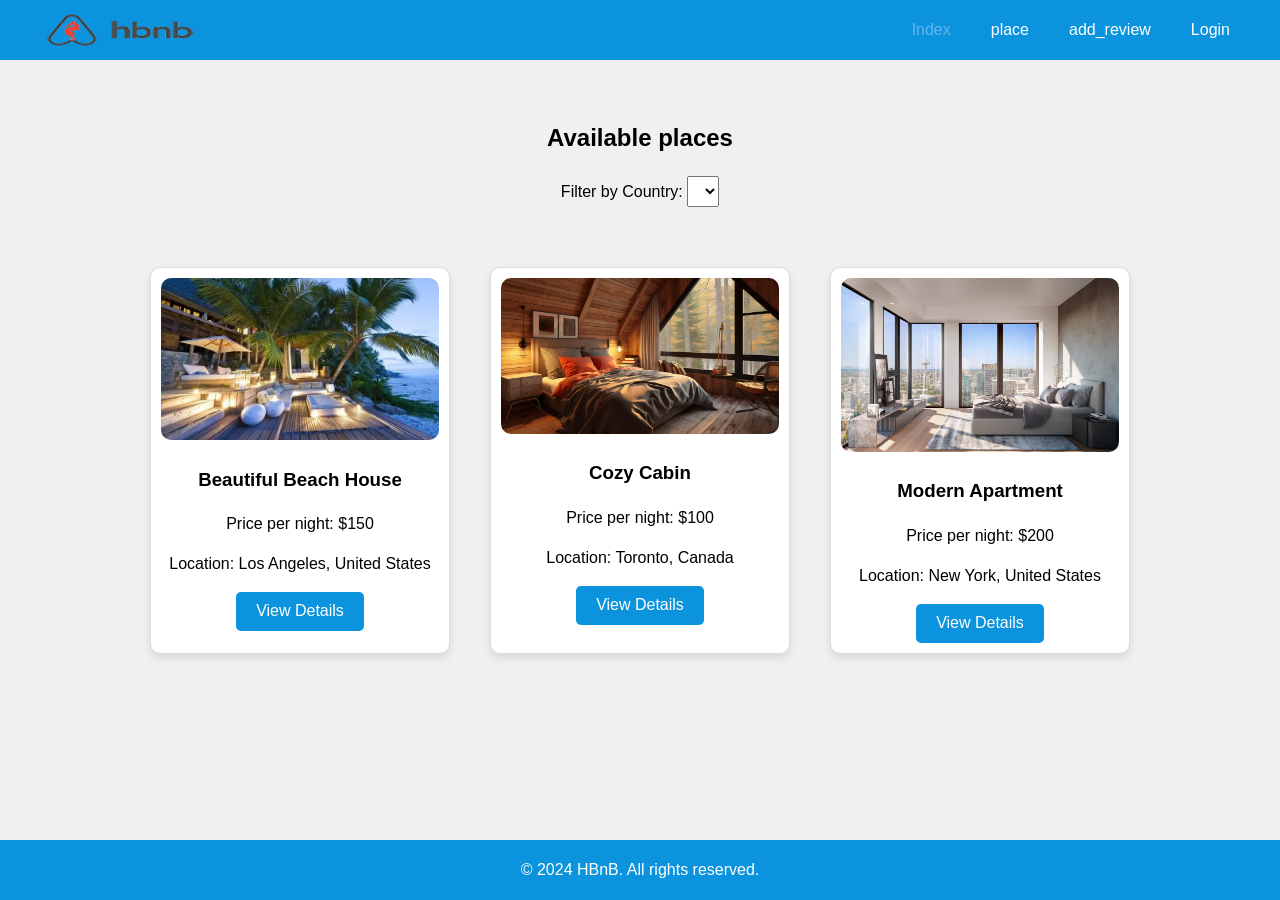
==== templates/index.html @ 1f0720db "Update: connection to api/http://127.0.0.1:5000/places/ displays index.html" ====
<!DOCTYPE html>
<html lang="en">
<head>
    <meta charset="UTF-8">
    <meta name="viewport" content="width=device-width, initial-scale=1.0">
    <title>List of Places</title>
    <link rel="stylesheet" href="../static/styles.css">
    <link rel="icon" type="image/png" href="../static/images/icon.png">
</head>
<body>
    <header class="header" data-section-theme="light">
        <div class="container">
          <div class="logo">
            <a href="">
              <img src="../static/images/logo.png" alt="hbnb logo" width="160" height="40">
            </a>
          </div>
          <nav class="navbar-menu">
            <ul class="nav">
              <li class="nav-item">
                <a href="index.html" class="nav-link active">Index</a>
              </li>
              <li class="nav-item">
                <a href="place.html" class="nav-link">place</a>
              </li>
              <li class="nav-item">
                <a href="add_review.html" class="nav-link">add_review</a>
              </li>
              <li class="nav-item">
                <a href="login.html" class="nav-link">Login</a>
              </li>
            </ul>
          </nav>
        </div>
    </header>
    <main>
        <section id="Places" class="section">
            <div class="container">
                <header class="section-header">
                    <h2 class="section-title">Available places</h2>
                </header>
                <section id="filter">
                    <label for="country-filter">Filter by Country:</label>
                    <select id="country-filter">
                        <!-- Options will be populated dynamically -->
                    </select>
                </section>
                <section id="places-list">
                    <div class="place-card">
                        <img src="../static/images/beach-house-large.jpeg" alt="Beautiful Beach House" class="place-image">
                        <h3>Beautiful Beach House</h3>
                        <p>Price per night: $150</p>
                        <p>Location: Los Angeles, United States</p>
                        <button class="details-button">View Details</button>
                    </div>
                    <div class="place-card">
                        <img src="../static/images/Cosy-cabine.png" alt="Cozy Cabin" class="place-image">
                        <h3>Cozy Cabin</h3>
                        <p>Price per night: $100</p>
                        <p>Location: Toronto, Canada</p>
                        <button class="details-button">View Details</button>
                    </div>
                    <div class="place-card">
                        <img src="../static/images/Modern-apartment.jpeg" alt="Modern Apartment" class="place-image">
                        <h3>Modern Apartment</h3>
                        <p>Price per night: $200</p>
                        <p>Location: New York, United States</p>
                        <button class="details-button">View Details</button>
                    </div>
                </section>
            </div>
        </section>
    </main>
    <footer class="footer" data-section-theme="light">
        <div class="container">
          <p>&copy; 2024 HBnB. All rights reserved.</p>
        </div>
    </footer>
    <script src="../static/scripts.js"></script>
</body>
</html>
---- static/styles.css ----
/*! normalize.css v8.0.1 | MIT License | github.com/necolas/normalize.css */

/* Document
   ========================================================================== */

/**
 * 1. Correct the line height in all browsers.
 * 2. Prevent adjustments of font size after orientation changes in iOS.
 */

 html {
    line-height: 1.15; /* 1 */
    -webkit-text-size-adjust: 100%; /* 2 */
  }
  
  /* Sections
     ========================================================================== */
  
  /**
   * Remove the margin in all browsers.
   */
  
  body {
    margin: 0;
  }
  
  /**
   * Render the `main` element consistently in IE.
   */
  
  main {
    display: block;
  }
  
  /**
   * Correct the font size and margin on `h1` elements within `section` and
   * `article` contexts in Chrome, Firefox, and Safari.
   */
  
  h1 {
    font-size: 2em;
    margin: 0.67em 0;
  }
  
  /* Grouping content
     ========================================================================== */
  
  /**
   * 1. Add the correct box sizing in Firefox.
   * 2. Show the overflow in Edge and IE.
   */
  
  hr {
    box-sizing: content-box; /* 1 */
    height: 0; /* 1 */
    overflow: visible; /* 2 */
  }
  
  /**
   * 1. Correct the inheritance and scaling of font size in all browsers.
   * 2. Correct the odd `em` font sizing in all browsers.
   */
  
  pre {
    font-family: monospace, monospace; /* 1 */
    font-size: 1em; /* 2 */
  }
  
  /* Text-level semantics
     ========================================================================== */
  
  /**
   * Remove the gray background on active links in IE 10.
   */
  
  a {
    background-color: transparent;
  }
  
  /**
   * 1. Remove the bottom border in Chrome 57-
   * 2. Add the correct text decoration in Chrome, Edge, IE, Opera, and Safari.
   */
  
  abbr[title] {
    border-bottom: none; /* 1 */
    text-decoration: underline; /* 2 */
    text-decoration: underline dotted; /* 2 */
  }
  
  /**
   * Add the correct font weight in Chrome, Edge, and Safari.
   */
  
  b,
  strong {
    font-weight: bolder;
  }
  
  /**
   * 1. Correct the inheritance and scaling of font size in all browsers.
   * 2. Correct the odd `em` font sizing in all browsers.
   */
  
  code,
  kbd,
  samp {
    font-family: monospace, monospace; /* 1 */
    font-size: 1em; /* 2 */
  }
  
  /**
   * Add the correct font size in all browsers.
   */
  
  small {
    font-size: 80%;
  }
  
  /**
   * Prevent `sub` and `sup` elements from affecting the line height in
   * all browsers.
   */
  
  sub,
  sup {
    font-size: 75%;
    line-height: 0;
    position: relative;
    vertical-align: baseline;
  }
  
  sub {
    bottom: -0.25em;
  }
  
  sup {
    top: -0.5em;
  }
  
  /* Embedded content
     ========================================================================== */
  
  /**
   * Remove the border on images inside links in IE 10.
   */
  
  img {
    border-style: none;
  }
  
  /* Forms
     ========================================================================== */
  
  /**
   * 1. Change the font styles in all browsers.
   * 2. Remove the margin in Firefox and Safari.
   */
  
  button,
  input,
  optgroup,
  select,
  textarea {
    font-family: inherit; /* 1 */
    font-size: 100%; /* 1 */
    line-height: 1.15; /* 1 */
    margin: 0; /* 2 */
  }
  
  /**
   * Show the overflow in IE.
   * 1. Show the overflow in Edge.
   */
  
  button,
  input { /* 1 */
    overflow: visible;
  }
  
  /**
   * Remove the inheritance of text transform in Edge, Firefox, and IE.
   * 1. Remove the inheritance of text transform in Firefox.
   */
  
  button,
  select { /* 1 */
    text-transform: none;
  }
  
  /**
   * Correct the inability to style clickable types in iOS and Safari.
   */
  
  button,
  [type="button"],
  [type="reset"],
  [type="submit"] {
    -webkit-appearance: button;
  }
  
  /**
   * Remove the inner border and padding in Firefox.
   */
  
  button::-moz-focus-inner,
  [type="button"]::-moz-focus-inner,
  [type="reset"]::-moz-focus-inner,
  [type="submit"]::-moz-focus-inner {
    border-style: none;
    padding: 0;
  }
  
  /**
   * Restore the focus styles unset by the previous rule.
   */
  
  button:-moz-focusring,
  [type="button"]:-moz-focusring,
  [type="reset"]:-moz-focusring,
  [type="submit"]:-moz-focusring {
    outline: 1px dotted ButtonText;
  }
  
  /**
   * Correct the padding in Firefox.
   */
  
  fieldset {
    padding: 0.35em 0.75em 0.625em;
  }
  
  /**
   * 1. Correct the text wrapping in Edge and IE.
   * 2. Correct the color inheritance from `fieldset` elements in IE.
   * 3. Remove the padding so developers are not caught out when they zero out
   *    `fieldset` elements in all browsers.
   */
  
  legend {
    box-sizing: border-box; /* 1 */
    color: inherit; /* 2 */
    display: table; /* 1 */
    max-width: 100%; /* 1 */
    padding: 0; /* 3 */
    white-space: normal; /* 1 */
  }
  
  /**
   * Add the correct vertical alignment in Chrome, Firefox, and Opera.
   */
  
  progress {
    vertical-align: baseline;
  }
  
  /**
   * Remove the default vertical scrollbar in IE 10+.
   */
  
  textarea {
    overflow: auto;
  }
  
  /**
   * 1. Add the correct box sizing in IE 10.
   * 2. Remove the padding in IE 10.
   */
  
  [type="checkbox"],
  [type="radio"] {
    box-sizing: border-box; /* 1 */
    padding: 0; /* 2 */
  }
  
  /**
   * Correct the cursor style of increment and decrement buttons in Chrome.
   */
  
  [type="number"]::-webkit-inner-spin-button,
  [type="number"]::-webkit-outer-spin-button {
    height: auto;
  }
  
  /**
   * 1. Correct the odd appearance in Chrome and Safari.
   * 2. Correct the outline style in Safari.
   */
  
  [type="search"] {
    -webkit-appearance: textfield; /* 1 */
    outline-offset: -2px; /* 2 */
  }
  
  /**
   * Remove the inner padding in Chrome and Safari on macOS.
   */
  
  [type="search"]::-webkit-search-decoration {
    -webkit-appearance: none;
  }
  
  /**
   * 1. Correct the inability to style clickable types in iOS and Safari.
   * 2. Change font properties to `inherit` in Safari.
   */
  
  ::-webkit-file-upload-button {
    -webkit-appearance: button; /* 1 */
    font: inherit; /* 2 */
  }
  
  /* Interactive
     ========================================================================== */
  
  /*
   * Add the correct display in Edge, IE 10+, and Firefox.
   */
  
  details {
    display: block;
  }
  
  /*
   * Add the correct display in all browsers.
   */
  
  summary {
    display: list-item;
  }
  
  /* Misc
     ========================================================================== */
  
  /**
   * Add the correct display in IE 10+.
   */
  
  template {
    display: none;
  }
  
  /**
   * Add the correct display in IE 10.
   */
  
  [hidden] {
    display: none;
  }


  /** My code
  ==========================================================================================================
  ==========================================================================================================
  ==========================================================================================================
  */

*, *:before, *:after {
    box-sizing: border-box;
}

:root {
    --font-family: 'Open Sans', sans-serif;
    --font-size-base: 1.6rem;
    --header-height: 60px;
    --header-bg-color: rgb(11, 148, 221);
    --light-theme-bg-color: rgb(11, 148, 221);
    --color-white: #fff;
    --color-black: #000;
    --logo-width: 160px;
    --logo-height: 40px;
    --footer-height: 60px;
    --nav-link-color: #fff;
    --nav-link-font-size: 1.6rem;
    --nav-link-padding: 0.5rem 1rem;
    --nav-item-link-hover: #69b4ea;
    --nav-current-link-color: #69b4ea;
    --card-padding: 20px;
    --card-margin: 20px;
    --card-border: 1px solid #ddd;
    --card-border-radius: 10px;
    --card-max-width: 1000px;
    --background-color-main: #f0f0f0;
}

/* Light theme */
[data-section-theme="light"] {
    --text-color: var(--color-white);
    --section-title-color: var(--color-white);
    background: var(--light-theme-bg-color);
    --button-color: var(--color-white);
}

/* Normalize styles */
html {
    line-height: 1.15;
    -webkit-text-size-adjust: 100%;
    scroll-behavior: smooth;
    font-size: 62.5%;
}

body {
    margin: 0;
    font-family: var(--font-family);
    font-size: var(--font-size-base);
    line-height: 1.5;
    display: flex;
    flex-direction: column;
    min-height: 100vh;
}

header, main, footer {
    flex-shrink: 0;
}

main {
    flex-grow: 1;
    display: flex;
    flex-direction: column;
    align-items: center;
    padding: 2rem;
    width: 100%;
    background-color: var(--background-color-main);
}

/* Header styles */
.header {
    background-color: var(--header-bg-color);
}

.header .container {
    display: flex;
    justify-content: space-between;
    align-items: center;
    height: var(--header-height);
    padding: 0 4rem;
}

.header .logo a img {
    width: var(--logo-width);
    height: var(--logo-height);
    vertical-align: middle;
}

.header .navbar-menu {
    text-decoration: none;
    display: flex;
    align-items: center;
}

.nav {
    text-decoration: none;
    display: flex;
    list-style: none;
    margin: 0;
    padding: 0;
}

.nav .nav-item {
    text-decoration: none;
    margin-left: 2rem; /* Adjust spacing as needed */
}

.nav .nav-link, 
.nav .nav-link:visited, 
.nav .loging-button,
.nav .loging-button:visited,
.header .login a, 
.header .login a:visited {
    text-decoration: none;
    font-size: var(--nav-link-font-size);
    color: var(--nav-link-color);
    padding: var(--nav-link-padding);
}

.nav .nav-link:hover,
.nav .loging-button:hover {
    text-decoration: none;
    color: var(--nav-item-link-hover);
}

.nav .nav-link.active,
.nav .nav-link.active:visited
.nav .loging-button.active{
    color: var(--nav-current-link-color);
}

a:link {
    text-decoration:none;
}

a:visited {
    text-decoration:none;
    color: var(--nav-link-color);
}

a:hover {
    text-decoration:none;
    color: var(--nav-item-link-hover);
}

a:active {
    
    color: var (var(--nav-item-link-hover));
}

/* Form styles */
#login-form {
    width: 100%;
    max-width: 800px;
    padding: 2rem;
    background: #fff;
    box-shadow: 0 4px 8px rgba(0, 0, 0, 0.1);
    border-radius: 8px;
    margin-top: 20rem;
}

#login-form h2 {
    margin-bottom: 2rem;
}

/* Horizontal and vertical alignment classes */
.horizontal-align {
    display: flex;
    flex-direction: row;
    justify-content: space-around;
    width: 100%;
}

.vertical-align {
    display: flex;
    flex-direction: column;
    align-items: center;
    width: 100%;
}

/* Section styles */
.section {
    padding: 2rem 0;
    text-align: center;
}

.section-header {
    margin-bottom: 2rem;
}

.section-title {
    font-size: 2.4rem;
    color: var(--color-black);
}

/* Filter styles */
#filter {
    margin-bottom: 2rem;
    text-align: center;
}

#country-filter {
    padding: 0.5rem;
    font-size: 1.6rem;
}

/* Place card styles */
#places-list {
    display: flex;
    justify-content: space-around;
    flex-wrap: wrap;
    padding: 2rem;
}

.place-card {
    margin: 20px;
    padding: 10px;
    border: 1px solid #ddd;
    border-radius: 10px;
    box-shadow: 0 4px 8px rgba(0, 0, 0, 0.1);
    text-align: center;
    width: 300px;
    background: var(--color-white);
}

.place-image {
    width: 100%;
    height: auto;
    border-radius: 10px;
}

.details-button {
    background-color: var(--header-bg-color);
    color: var(--color-white);
    border: none;
    border-radius: 5px;
    padding: 10px 20px;
    cursor: pointer;
    font-size: 1.6rem;
}

.details-button:hover {
    background-color: var(--nav-item-link-hover);
}

/* Place details styles */

#place-details {
    width: 100%;
    margin: 2rem 0;
    text-align: center;
}

.place-details-card {
    margin: var(--card-margin);
    padding: var(--card-padding);
    border: var(--card-border);
    border-radius: var(--card-border-radius);
    box-shadow: 0 4px 8px rgba(0, 0, 0, 0.1);
    background: var(--color-white);
    text-align: left;
    max-width: var(--card-max-width);
    margin-left: auto;
    margin-right: auto;
}

.place-title {
    font-size: 2.4rem;
    margin-bottom: 1rem;
    text-align: center;
}

.place-details {
    text-align: center;
}

.place-image-large {
    width: 100%;
    height: auto;
    border-radius: var(--card-border-radius);
    margin-bottom: 1rem;
}

.place-info {
    text-align: left;
    margin: 0 auto;
    max-width: var(--card-max-width);
}

/* Reviews styles */
#reviews {
    width: 100%;
    margin: 2rem 0;
    text-align: center;
}

.review-card {
    margin: var(--card-margin);
    padding: var(--card-padding);
    border: var(--card-border);
    border-radius: var(--card-border-radius);
    box-shadow: 0 4px 8px rgba(0, 0, 0, 0.1);
    background: var(--color-white);
    text-align: left;
    max-width: var(--card-max-width);
    margin-left: auto;
    margin-right: auto;
}

/* Add review form styles */
#add-review {
    width: 100%;
    margin: 2rem 0;
    text-align: center;
}

#review-form {
    display: flex;
    flex-direction: column;
    align-items: center;
    width: 100%;
}

#review-form label {
    margin-bottom: 0.5rem;
    width: 100%;
    text-align: left;
    max-width: var(--card-max-width);
}

#review-form textarea, 
#review-form select {
    margin-bottom: 1rem;
    padding: 0.5rem;
    font-size: 1.6rem;
    width: 100%;
    max-width: var(--card-max-width);
}

#review-form button {
    background-color: var(--header-bg-color);
    color: var(--color-white);
    border: none;
    border-radius: 5px;
    padding: 10px 20px;
    cursor: pointer;
    font-size: 1.6rem;
    align-self: flex-start;
    max-width: var(--card-max-width);
    width: 100%;
    margin-left: auto;
    margin-right: auto;
}

#review-form button:hover {
    background-color: var(--nav-item-link-hover);
}

/* Footer styles */
.footer {
    background-color: var(--header-bg-color);
    color: var(--color-white);
    height: var(--footer-height);
    text-align: center;
    padding: 1rem 0;
    margin-top: auto; /* Ensure footer stays at the bottom */
}
.footer .container {
    display: flex;
    justify-content: center;
    align-items: center;
    height: 100%; /* Ensure container takes full height of footer */
    padding: 0 4rem;
}

/* Media Queries for responsive design */
@media (max-width: 768px) {
    .horizontal-align {
        flex-direction: column;
        align-items: center;
    }
}
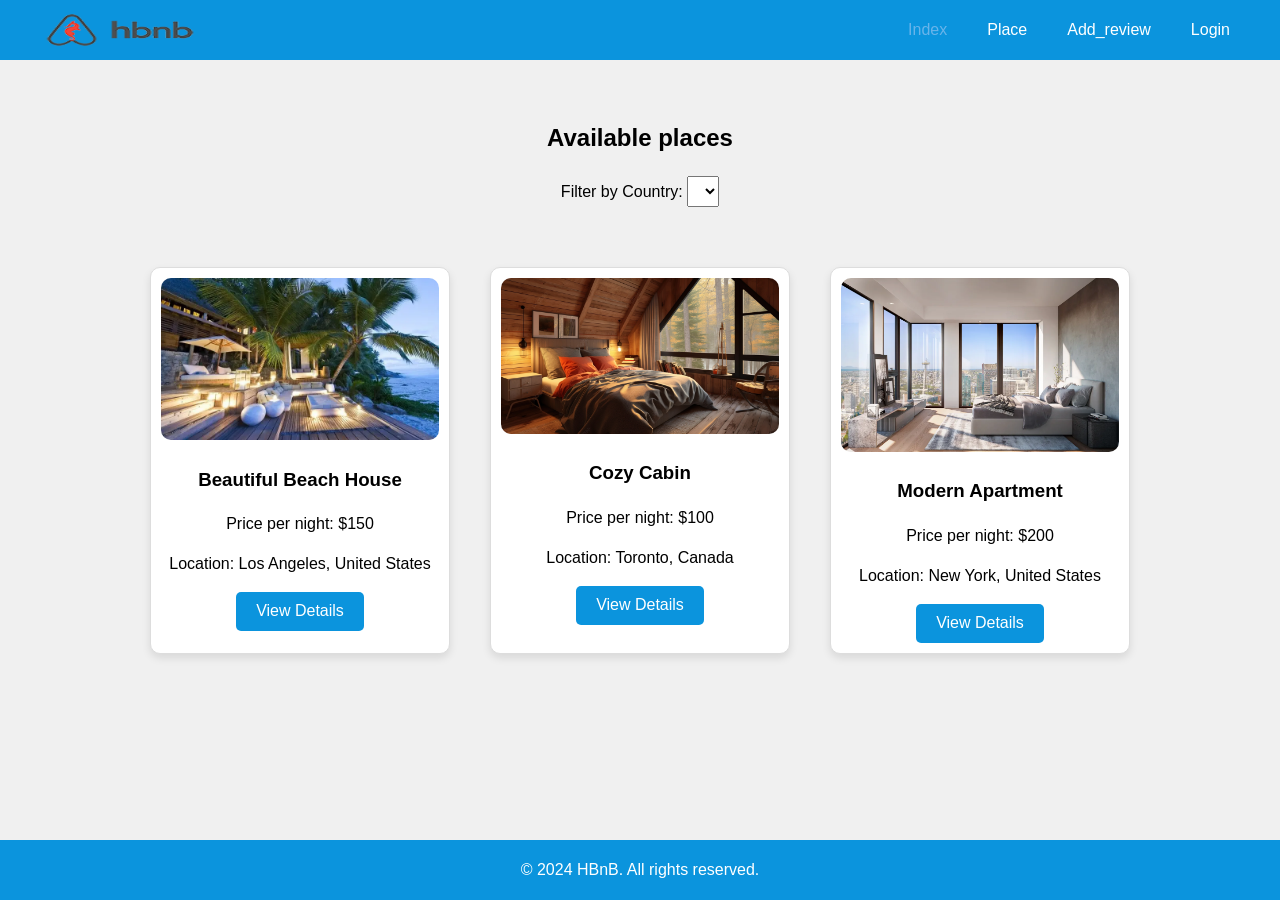
==== commit 6316a1e7: "Updated controlers to include new routes for the html pages, login ok with token stored in local sto" ====
--- a/templates/index.html
+++ b/templates/index.html
@@ -18,16 +18,16 @@
           <nav class="navbar-menu">
             <ul class="nav">
               <li class="nav-item">
-                <a href="index.html" class="nav-link active">Index</a>
+                <a href="/" class="nav-link active">Index</a>
               </li>
               <li class="nav-item">
-                <a href="place.html" class="nav-link">place</a>
+                <a href="/place" class="nav-link">Place</a>
               </li>
               <li class="nav-item">
-                <a href="add_review.html" class="nav-link">add_review</a>
+                <a href="/add_review" class="nav-link">Add_review</a>
               </li>
               <li class="nav-item">
-                <a href="login.html" class="nav-link">Login</a>
+                <a href="/login" class="nav-link">Login</a>
               </li>
             </ul>
           </nav>
--- a/static/styles.css
+++ b/static/styles.css
@@ -458,7 +458,7 @@
 
 .nav .nav-item {
     text-decoration: none;
-    margin-left: 2rem; /* Adjust spacing as needed */
+    margin-left: 2rem;
 }
 
 .nav .nav-link, 
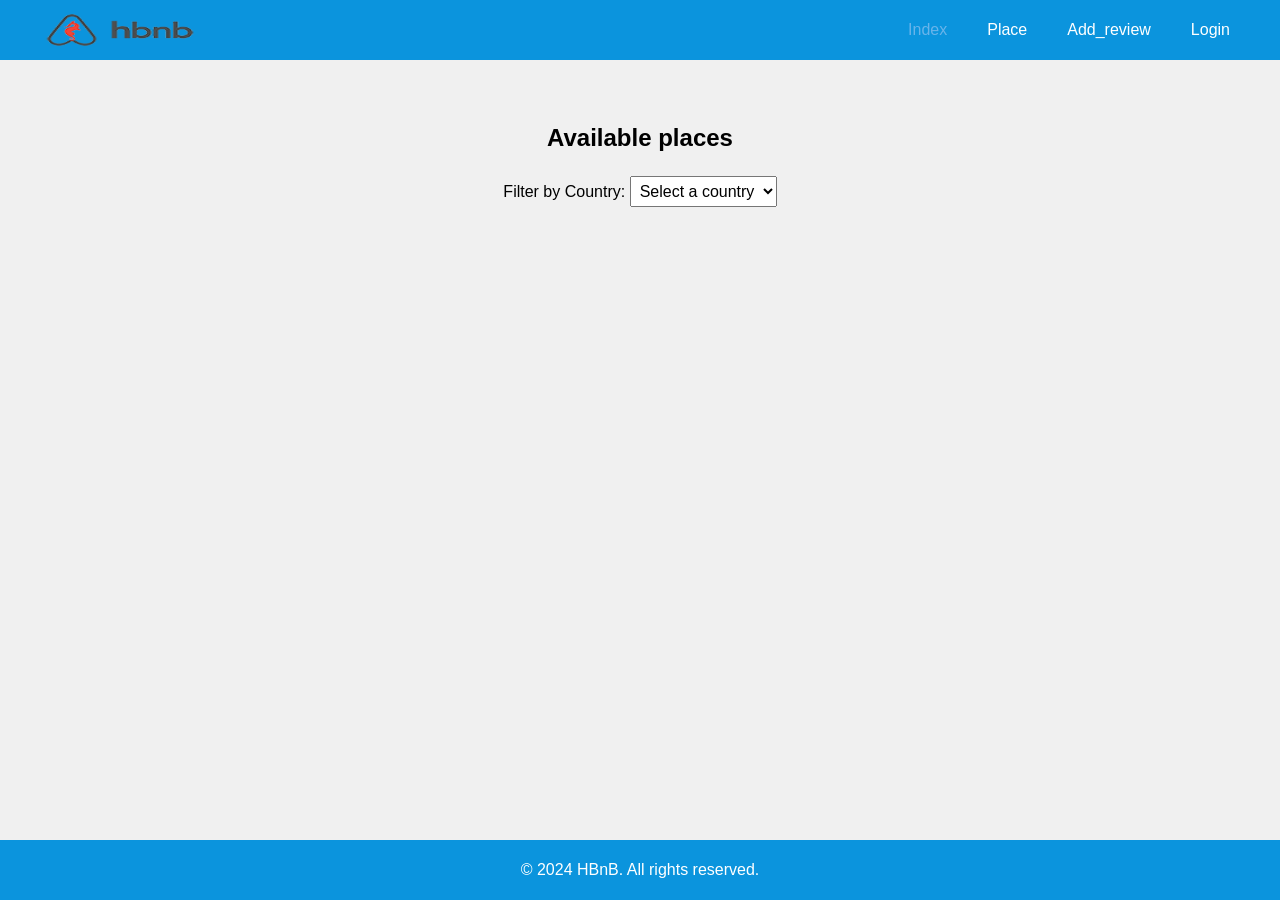
==== commit e7a87483: "Add: get_all_places.js, fetch_dropdown_countries.js, now fetch all places if loged in + fetch countr" ====
--- a/templates/index.html
+++ b/templates/index.html
@@ -42,31 +42,12 @@
                 <section id="filter">
                     <label for="country-filter">Filter by Country:</label>
                     <select id="country-filter">
+                      <option value="">Select a country</option>
                         <!-- Options will be populated dynamically -->
                     </select>
                 </section>
                 <section id="places-list">
-                    <div class="place-card">
-                        <img src="../static/images/beach-house-large.jpeg" alt="Beautiful Beach House" class="place-image">
-                        <h3>Beautiful Beach House</h3>
-                        <p>Price per night: $150</p>
-                        <p>Location: Los Angeles, United States</p>
-                        <button class="details-button">View Details</button>
-                    </div>
-                    <div class="place-card">
-                        <img src="../static/images/Cosy-cabine.png" alt="Cozy Cabin" class="place-image">
-                        <h3>Cozy Cabin</h3>
-                        <p>Price per night: $100</p>
-                        <p>Location: Toronto, Canada</p>
-                        <button class="details-button">View Details</button>
-                    </div>
-                    <div class="place-card">
-                        <img src="../static/images/Modern-apartment.jpeg" alt="Modern Apartment" class="place-image">
-                        <h3>Modern Apartment</h3>
-                        <p>Price per night: $200</p>
-                        <p>Location: New York, United States</p>
-                        <button class="details-button">View Details</button>
-                    </div>
+                    <!-- Place cards will be dynamically populated here -->
                 </section>
             </div>
         </section>
@@ -76,6 +57,7 @@
           <p>&copy; 2024 HBnB. All rights reserved.</p>
         </div>
     </footer>
-    <script src="../static/scripts.js"></script>
+    <script src="../static/get_all_places.js"></script>
+    <script src="../static/fetch_dropdown_countries.js"></script>
 </body>
-</html>+</html>
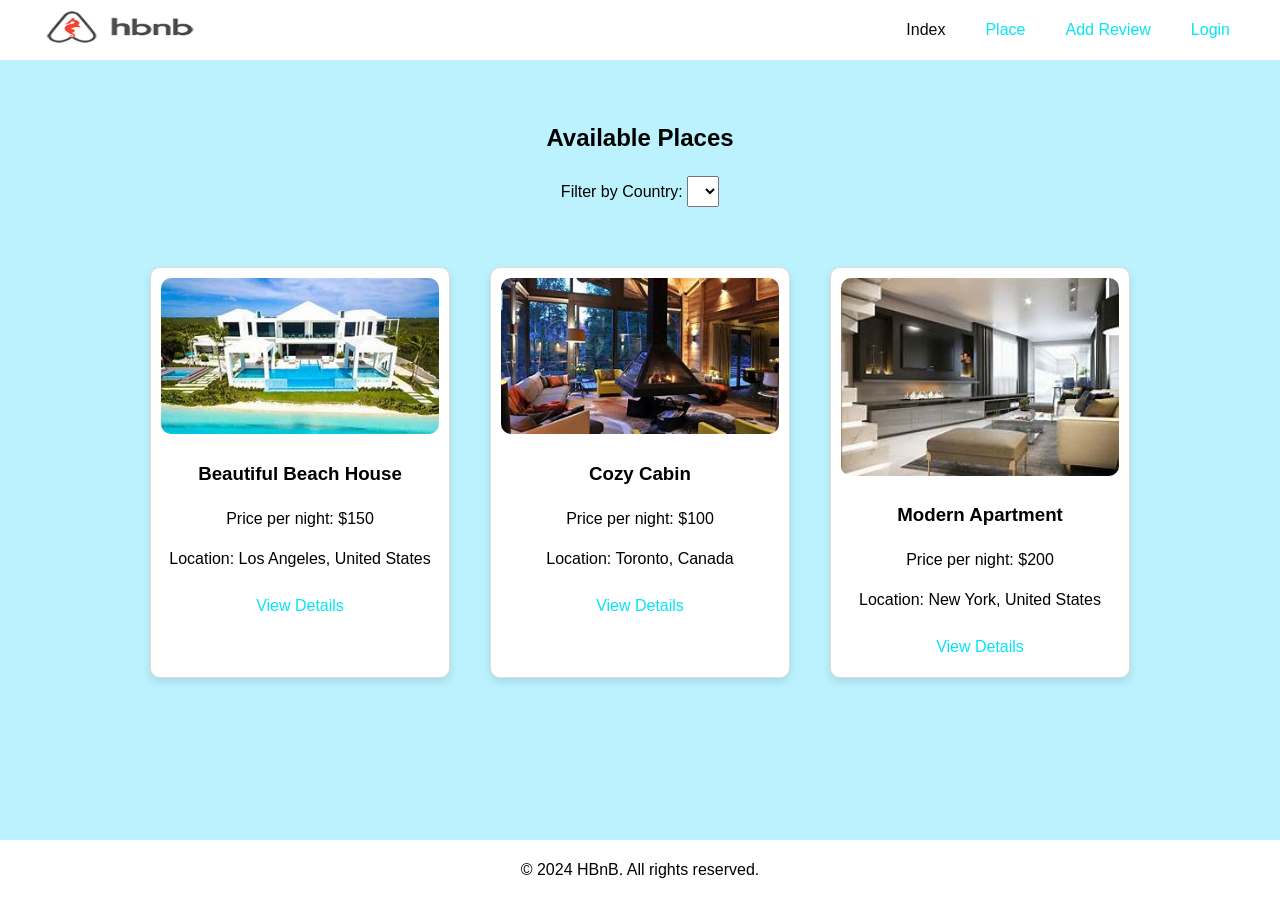
==== commit 516aea1d: "1" ====
--- a/templates/index.html
+++ b/templates/index.html
@@ -10,54 +10,65 @@
 <body>
     <header class="header" data-section-theme="light">
         <div class="container">
-          <div class="logo">
-            <a href="">
-              <img src="../static/images/logo.png" alt="hbnb logo" width="160" height="40">
-            </a>
-          </div>
-          <nav class="navbar-menu">
-            <ul class="nav">
-              <li class="nav-item">
-                <a href="/" class="nav-link active">Index</a>
-              </li>
-              <li class="nav-item">
-                <a href="/place" class="nav-link">Place</a>
-              </li>
-              <li class="nav-item">
-                <a href="/add_review" class="nav-link">Add_review</a>
-              </li>
-              <li class="nav-item">
-                <a href="/login" class="nav-link">Login</a>
-              </li>
-            </ul>
-          </nav>
+            <div class="logo">
+                <a href="/">
+                    <img src="../static/images/logo.png" alt="HBnB Logo" width="160" height="40">
+                </a>
+            </div>
+            <nav class="navbar-menu">
+                <ul class="nav">
+                    <li class="nav-item"><a href="/" class="nav-link active">Index</a></li>
+                    <li class="nav-item"><a href="/place" class="nav-link">Place</a></li>
+                    <li class="nav-item"><a href="/add_review" class="nav-link">Add Review</a></li>
+                    <li class="nav-item"><a href="/login" class="nav-link">Login</a></li>
+                </ul>
+            </nav>
         </div>
     </header>
     <main>
         <section id="Places" class="section">
             <div class="container">
                 <header class="section-header">
-                    <h2 class="section-title">Available places</h2>
+                    <h2 class="section-title">Available Places</h2>
                 </header>
                 <section id="filter">
                     <label for="country-filter">Filter by Country:</label>
                     <select id="country-filter">
-                      <option value="">Select a country</option>
                         <!-- Options will be populated dynamically -->
                     </select>
                 </section>
                 <section id="places-list">
-                    <!-- Place cards will be dynamically populated here -->
+                    <div class="place-card">
+                        <img src="../static/images/beach-house-large.jpg" alt="Beautiful Beach House" class="place-image">
+                        <h3>Beautiful Beach House</h3>
+                        <p>Price per night: $150</p>
+                        <p>Location: Los Angeles, United States</p>
+                        <button class="details-button">View Details</button>
+                    </div>
+                    <div class="place-card">
+                        <img src="../static/images/cozy-cabin.jpg" alt="Cozy Cabin" class="place-image">
+                        <h3>Cozy Cabin</h3>
+                        <p>Price per night: $100</p>
+                        <p>Location: Toronto, Canada</p>
+                        <button class="details-button">View Details</button>
+                    </div>
+                    <div class="place-card">
+                        <img src="../static/images/modern-apartment.jpg" alt="Modern Apartment" class="place-image">
+                        <h3>Modern Apartment</h3>
+                        <p>Price per night: $200</p>
+                        <p>Location: New York, United States</p>
+                        <button class="details-button">View Details</button>
+                    </div>
                 </section>
             </div>
         </section>
     </main>
     <footer class="footer" data-section-theme="light">
         <div class="container">
-          <p>&copy; 2024 HBnB. All rights reserved.</p>
+            <p>&copy; 2024 HBnB. All rights reserved.</p>
         </div>
     </footer>
-    <script src="../static/get_all_places.js"></script>
-    <script src="../static/fetch_dropdown_countries.js"></script>
+    <script src="../static/scripts.js"></script>
 </body>
 </html>
+
--- a/static/styles.css
+++ b/static/styles.css
@@ -3,736 +3,522 @@
 /* Document
    ========================================================================== */
 
-/**
- * 1. Correct the line height in all browsers.
- * 2. Prevent adjustments of font size after orientation changes in iOS.
- */
-
- html {
-    line-height: 1.15; /* 1 */
-    -webkit-text-size-adjust: 100%; /* 2 */
+/* Correction de la hauteur de ligne dans tous les navigateurs */
+html {
+  line-height: 1.15;
+  -webkit-text-size-adjust: 100%;
+  scroll-behavior: smooth;
+  font-size: 62.5%;
+}
+
+/* Suppression des marges dans tous les navigateurs */
+body {
+  margin: 0;
+  font-family: 'Open Sans', sans-serif;
+  font-size: 1.6rem;
+  line-height: 1.5;
+  display: flex;
+  flex-direction: column;
+  min-height: 100vh;
+}
+
+/* Affichage des sections */
+main {
+  display: block;
+  flex-grow: 1;
+  display: flex;
+  flex-direction: column;
+  align-items: center;
+  padding: 2rem;
+  width: 100%;
+  background-color: #52ddf964;
+}
+
+header, main, footer {
+  flex-shrink: 0;
+}
+
+/* Correction de la taille de police et des marges sur les éléments h1 */
+h1 {
+  font-size: 2em;
+  margin: 0.67em 0;
+}
+
+/* Styles de groupe de contenu */
+hr {
+  box-sizing: content-box;
+  height: 0;
+  overflow: visible;
+}
+
+pre {
+  font-family: monospace, monospace;
+  font-size: 1em;
+}
+
+/* Sémantique de texte */
+a {
+  background-color: transparent;
+}
+
+abbr[title] {
+  border-bottom: none;
+  text-decoration: underline;
+  text-decoration: underline dotted;
+}
+
+b, strong {
+  font-weight: bolder;
+}
+
+code, kbd, samp {
+  font-family: monospace, monospace;
+  font-size: 1em;
+}
+
+small {
+  font-size: 80%;
+}
+
+sub, sup {
+  font-size: 75%;
+  line-height: 0;
+  position: relative;
+  vertical-align: baseline;
+}
+
+sub {
+  bottom: -0.25em;
+}
+
+sup {
+  top: -0.5em;
+}
+
+/* Contenu intégré */
+img {
+  border-style: none;
+}
+
+/* Formulaires */
+button, input, optgroup, select, textarea {
+  font-family: inherit;
+  font-size: 100%;
+  line-height: 1.15;
+  margin: 0;
+}
+
+button, input {
+  overflow: visible;
+}
+
+button, select {
+  text-transform: none;
+}
+
+button, [type="button"], [type="reset"], [type="submit"] {
+  -webkit-appearance: button;
+}
+
+button::-moz-focus-inner, [type="button"]::-moz-focus-inner, [type="reset"]::-moz-focus-inner, [type="submit"]::-moz-focus-inner {
+  border-style: none;
+  padding: 0;
+}
+
+button:-moz-focusring, [type="button"]:-moz-focusring, [type="reset"]:-moz-focusring, [type="submit"]:-moz-focusring {
+  outline: 1px dotted ButtonText;
+}
+
+fieldset {
+  padding: 0.35em 0.75em 0.625em;
+}
+
+legend {
+  box-sizing: border-box;
+  color: inherit;
+  display: table;
+  max-width: 100%;
+  padding: 0;
+  white-space: normal;
+}
+
+progress {
+  vertical-align: baseline;
+}
+
+textarea {
+  overflow: auto;
+}
+
+[type="checkbox"], [type="radio"] {
+  box-sizing: border-box;
+  padding: 0;
+}
+
+[type="number"]::-webkit-inner-spin-button, [type="number"]::-webkit-outer-spin-button {
+  height: auto;
+}
+
+[type="search"] {
+  -webkit-appearance: textfield;
+  outline-offset: -2px;
+}
+
+[type="search"]::-webkit-search-decoration {
+  -webkit-appearance: none;
+}
+
+::-webkit-file-upload-button {
+  -webkit-appearance: button;
+  font: inherit;
+}
+
+/* Interactif */
+details {
+  display: block;
+}
+
+summary {
+  display: list-item;
+}
+
+/* Divers */
+template {
+  display: none;
+}
+
+[hidden] {
+  display: none;
+}
+
+/* Mon code
+ ========================================================================== */
+
+*, *:before, *:after {
+  box-sizing: border-box;
+}
+
+/* Variables CSS */
+:root {
+  --font-family: 'Open Sans', sans-serif;
+  --font-size-base: 1.6rem;
+  --header-height: 60px;
+  --header-bg-color: #ffffff;
+  --light-theme-bg-color: #fff;
+  --color-white: #fff;
+  --color-black: #000;
+  --logo-width: 160px;
+  --logo-height: 40px;
+  --footer-height: 60px;
+  --nav-link-color: #06e3f7;
+  --nav-link-font-size: 1.6rem;
+  --nav-link-padding: 0.5rem 1rem;
+  --nav-item-link-hover: #000000;
+  --nav-current-link-color: #090a09;
+  --card-padding: 20px;
+  --card-margin: 20px;
+  --card-border: 1px solid #0908089d;
+  --card-border-radius: 10px;
+  --card-max-width: 1000px;
+  --background-color-main: #52ddf964;
+}
+
+/* Thème clair */
+[data-section-theme="light"] {
+  --text-color: var(--color-white);
+  --section-title-color: var(--color-white);
+  background: var(--light-theme-bg-color);
+  --button-color: var(--color-white);
+}
+
+/* Styles de base */
+body {
+  font-family: var(--font-family);
+  font-size: var(--font-size-base);
+  line-height: 1.5;
+}
+
+/* Styles de l'en-tête */
+.header {
+  background-color: var(--header-bg-color);
+}
+
+.header .container {
+  display: flex;
+  justify-content: space-between;
+  align-items: center;
+  height: var(--header-height);
+  padding: 0 4rem;
+}
+
+.header .logo a img {
+  width: var(--logo-width);
+  height: var(--logo-height);
+}
+
+.header .navbar-menu {
+  display: flex;
+  align-items: center;
+}
+
+.nav {
+  display: flex;
+  list-style: none;
+  margin: 0;
+  padding: 0;
+}
+
+.nav .nav-item {
+  margin-left: 2rem;
+}
+
+.nav .nav-link, .nav .nav-link:visited, .nav .login-button, .nav .login-button:visited, .header .login a, .header .login a:visited {
+  text-decoration: none;
+  font-size: var(--nav-link-font-size);
+  color: var(--nav-link-color);
+  padding: var(--nav-link-padding);
+}
+
+.nav .nav-link:hover, .nav .login-button:hover {
+  color: var(--nav-item-link-hover);
+}
+
+.nav .nav-link.active, .nav .login-button.active {
+  color: var(--nav-current-link-color);
+}
+
+a:link, a:visited {
+  text-decoration: none;
+  color: var(--nav-link-color);
+}
+
+a:hover {
+  color: var(--nav-item-link-hover);
+}
+
+/* Styles du formulaire */
+#login-form {
+  width: 100%;
+  max-width: 800px;
+  padding: 2rem;
+  background: #ffffff;
+  box-shadow: 0 4px 8px rgba(0, 0, 0, 0.1);
+  border-radius: 8px;
+  margin-top: 20rem;
+}
+
+#login-form h2 {
+  margin-bottom: 2rem;
+}
+
+/* Classes d'alignement horizontal et vertical */
+.horizontal-align {
+  display: flex;
+  justify-content: space-around;
+  width: 100%;
+}
+
+.vertical-align {
+  display: flex;
+  flex-direction: column;
+  align-items: center;
+  width: 100%;
+}
+
+/* Styles des sections */
+.section {
+  padding: 2rem 0;
+  text-align: center;
+}
+
+.section-header {
+  margin-bottom: 2rem;
+}
+
+.section-title {
+  font-size: 2.4rem;
+  color: var(--color-black);
+}
+
+/* Styles du filtre */
+#filter {
+  margin-bottom: 2rem;
+  text-align: center;
+}
+
+#country-filter {
+  padding: 0.5rem;
+  font-size: 1.6rem;
+}
+
+/* Styles des cartes de lieu */
+#places-list {
+  display: flex;
+  justify-content: space-around;
+  flex-wrap: wrap;
+  padding: 2rem;
+}
+
+.place-card {
+  margin: 20px;
+  padding: 10px;
+  border: 1px solid #ddd;
+  border-radius: 10px;
+  box-shadow: 0 4px 8px rgba(0, 0, 0, 0.1);
+  text-align: center;
+  width: 300px;
+  background: var(--color-white);
+}
+
+.place-image {
+  width: 100%;
+  height: auto;
+  border-radius: 10px;
+}
+
+.details-button {
+  background-color: var(--header-bg-color);
+  color: var(--nav-link-color);
+  border: none;
+  border-radius: 5px;
+  padding: 10px 20px;
+  cursor: pointer;
+  font-size: 1.6rem;
+}
+
+.details-button:hover {
+  background-color: var(--nav-item-link-hover);
+}
+
+/* Styles des détails du lieu */
+#place-details {
+  width: 100%;
+  margin: 2rem 0;
+  text-align: center;
+}
+
+.place-details-card {
+  margin: var(--card-margin);
+  padding: var(--card-padding);
+  border: var(--card-border);
+  border-radius: var(--card-border-radius);
+  box-shadow: 0 4px 8px rgba(0, 0, 0, 0.1);
+  background: var(--color-white);
+  text-align: left;
+  max-width: var(--card-max-width);
+  margin-left: auto;
+  margin-right: auto;
+}
+
+.place-title {
+  font-size: 2.4rem;
+  margin-bottom: 1rem;
+  text-align: center;
+}
+
+.place-image-large {
+  width: 100%;
+  height: auto;
+  border-radius: var(--card-border-radius);
+  margin-bottom: 1rem;
+}
+
+.place-info {
+  text-align: left;
+  margin: 0 auto;
+  max-width: var(--card-max-width);
+}
+
+/* Styles des revues */
+#reviews {
+  width: 100%;
+  margin: 2rem 0;
+  text-align: center;
+}
+
+.review-card {
+  margin: var(--card-margin);
+  padding: var(--card-padding);
+  border: var(--card-border);
+  border-radius: var(--card-border-radius);
+  box-shadow: 0 4px 8px rgba(0, 0, 0, 0.1);
+  background: var(--color-white);
+  text-align: left;
+  max-width: var(--card-max-width);
+  margin-left: auto;
+  margin-right: auto;
+}
+
+/* Styles du formulaire d'ajout de revue */
+#add-review {
+  width: 100%;
+  margin: 2rem 0;
+  text-align: center;
+}
+
+#review-form {
+  display: flex;
+  flex-direction: column;
+  align-items: center;
+  width: 100%;
+}
+
+#review-form label {
+  margin-bottom: 0.5rem;
+  width: 100%;
+  text-align: left;
+  max-width: var(--card-max-width);
+}
+
+#review-form textarea, #review-form select {
+  margin-bottom: 1rem;
+  padding: 0.5rem;
+  font-size: 1.6rem;
+  width: 100%;
+  max-width: var(--card-max-width);
+}
+
+#review-form button {
+  background-color: var(--header-bg-color);
+  color: var(--color-black);
+  border: none;
+  border-radius: 5px;
+  padding: 10px 20px;
+  cursor: pointer;
+  font-size: 1.6rem;
+  align-self: flex-start;
+  max-width: var(--card-max-width);
+  width: 100%;
+  margin-left: auto;
+  margin-right: auto;
+}
+
+#review-form button:hover {
+  background-color: var(--nav-item-link-hover);
+}
+
+/* Styles du pied de page */
+.footer {
+  background-color: var(--header-bg-color);
+  color: var(--color-black);
+  height: var(--footer-height);
+  text-align: center;
+  padding: 1rem 0;
+  margin-top: auto;
+}
+
+.footer .container {
+  display: flex;
+  justify-content: center;
+  align-items: center;
+  height: 100%;
+  padding: 0 4rem;
+}
+
+/* Media Queries pour le design responsive */
+@media (max-width: 768px) {
+  .horizontal-align {
+      flex-direction: column;
+      align-items: center;
   }
-  
-  /* Sections
-     ========================================================================== */
-  
-  /**
-   * Remove the margin in all browsers.
-   */
-  
-  body {
-    margin: 0;
-  }
-  
-  /**
-   * Render the `main` element consistently in IE.
-   */
-  
-  main {
-    display: block;
-  }
-  
-  /**
-   * Correct the font size and margin on `h1` elements within `section` and
-   * `article` contexts in Chrome, Firefox, and Safari.
-   */
-  
-  h1 {
-    font-size: 2em;
-    margin: 0.67em 0;
-  }
-  
-  /* Grouping content
-     ========================================================================== */
-  
-  /**
-   * 1. Add the correct box sizing in Firefox.
-   * 2. Show the overflow in Edge and IE.
-   */
-  
-  hr {
-    box-sizing: content-box; /* 1 */
-    height: 0; /* 1 */
-    overflow: visible; /* 2 */
-  }
-  
-  /**
-   * 1. Correct the inheritance and scaling of font size in all browsers.
-   * 2. Correct the odd `em` font sizing in all browsers.
-   */
-  
-  pre {
-    font-family: monospace, monospace; /* 1 */
-    font-size: 1em; /* 2 */
-  }
-  
-  /* Text-level semantics
-     ========================================================================== */
-  
-  /**
-   * Remove the gray background on active links in IE 10.
-   */
-  
-  a {
-    background-color: transparent;
-  }
-  
-  /**
-   * 1. Remove the bottom border in Chrome 57-
-   * 2. Add the correct text decoration in Chrome, Edge, IE, Opera, and Safari.
-   */
-  
-  abbr[title] {
-    border-bottom: none; /* 1 */
-    text-decoration: underline; /* 2 */
-    text-decoration: underline dotted; /* 2 */
-  }
-  
-  /**
-   * Add the correct font weight in Chrome, Edge, and Safari.
-   */
-  
-  b,
-  strong {
-    font-weight: bolder;
-  }
-  
-  /**
-   * 1. Correct the inheritance and scaling of font size in all browsers.
-   * 2. Correct the odd `em` font sizing in all browsers.
-   */
-  
-  code,
-  kbd,
-  samp {
-    font-family: monospace, monospace; /* 1 */
-    font-size: 1em; /* 2 */
-  }
-  
-  /**
-   * Add the correct font size in all browsers.
-   */
-  
-  small {
-    font-size: 80%;
-  }
-  
-  /**
-   * Prevent `sub` and `sup` elements from affecting the line height in
-   * all browsers.
-   */
-  
-  sub,
-  sup {
-    font-size: 75%;
-    line-height: 0;
-    position: relative;
-    vertical-align: baseline;
-  }
-  
-  sub {
-    bottom: -0.25em;
-  }
-  
-  sup {
-    top: -0.5em;
-  }
-  
-  /* Embedded content
-     ========================================================================== */
-  
-  /**
-   * Remove the border on images inside links in IE 10.
-   */
-  
-  img {
-    border-style: none;
-  }
-  
-  /* Forms
-     ========================================================================== */
-  
-  /**
-   * 1. Change the font styles in all browsers.
-   * 2. Remove the margin in Firefox and Safari.
-   */
-  
-  button,
-  input,
-  optgroup,
-  select,
-  textarea {
-    font-family: inherit; /* 1 */
-    font-size: 100%; /* 1 */
-    line-height: 1.15; /* 1 */
-    margin: 0; /* 2 */
-  }
-  
-  /**
-   * Show the overflow in IE.
-   * 1. Show the overflow in Edge.
-   */
-  
-  button,
-  input { /* 1 */
-    overflow: visible;
-  }
-  
-  /**
-   * Remove the inheritance of text transform in Edge, Firefox, and IE.
-   * 1. Remove the inheritance of text transform in Firefox.
-   */
-  
-  button,
-  select { /* 1 */
-    text-transform: none;
-  }
-  
-  /**
-   * Correct the inability to style clickable types in iOS and Safari.
-   */
-  
-  button,
-  [type="button"],
-  [type="reset"],
-  [type="submit"] {
-    -webkit-appearance: button;
-  }
-  
-  /**
-   * Remove the inner border and padding in Firefox.
-   */
-  
-  button::-moz-focus-inner,
-  [type="button"]::-moz-focus-inner,
-  [type="reset"]::-moz-focus-inner,
-  [type="submit"]::-moz-focus-inner {
-    border-style: none;
-    padding: 0;
-  }
-  
-  /**
-   * Restore the focus styles unset by the previous rule.
-   */
-  
-  button:-moz-focusring,
-  [type="button"]:-moz-focusring,
-  [type="reset"]:-moz-focusring,
-  [type="submit"]:-moz-focusring {
-    outline: 1px dotted ButtonText;
-  }
-  
-  /**
-   * Correct the padding in Firefox.
-   */
-  
-  fieldset {
-    padding: 0.35em 0.75em 0.625em;
-  }
-  
-  /**
-   * 1. Correct the text wrapping in Edge and IE.
-   * 2. Correct the color inheritance from `fieldset` elements in IE.
-   * 3. Remove the padding so developers are not caught out when they zero out
-   *    `fieldset` elements in all browsers.
-   */
-  
-  legend {
-    box-sizing: border-box; /* 1 */
-    color: inherit; /* 2 */
-    display: table; /* 1 */
-    max-width: 100%; /* 1 */
-    padding: 0; /* 3 */
-    white-space: normal; /* 1 */
-  }
-  
-  /**
-   * Add the correct vertical alignment in Chrome, Firefox, and Opera.
-   */
-  
-  progress {
-    vertical-align: baseline;
-  }
-  
-  /**
-   * Remove the default vertical scrollbar in IE 10+.
-   */
-  
-  textarea {
-    overflow: auto;
-  }
-  
-  /**
-   * 1. Add the correct box sizing in IE 10.
-   * 2. Remove the padding in IE 10.
-   */
-  
-  [type="checkbox"],
-  [type="radio"] {
-    box-sizing: border-box; /* 1 */
-    padding: 0; /* 2 */
-  }
-  
-  /**
-   * Correct the cursor style of increment and decrement buttons in Chrome.
-   */
-  
-  [type="number"]::-webkit-inner-spin-button,
-  [type="number"]::-webkit-outer-spin-button {
-    height: auto;
-  }
-  
-  /**
-   * 1. Correct the odd appearance in Chrome and Safari.
-   * 2. Correct the outline style in Safari.
-   */
-  
-  [type="search"] {
-    -webkit-appearance: textfield; /* 1 */
-    outline-offset: -2px; /* 2 */
-  }
-  
-  /**
-   * Remove the inner padding in Chrome and Safari on macOS.
-   */
-  
-  [type="search"]::-webkit-search-decoration {
-    -webkit-appearance: none;
-  }
-  
-  /**
-   * 1. Correct the inability to style clickable types in iOS and Safari.
-   * 2. Change font properties to `inherit` in Safari.
-   */
-  
-  ::-webkit-file-upload-button {
-    -webkit-appearance: button; /* 1 */
-    font: inherit; /* 2 */
-  }
-  
-  /* Interactive
-     ========================================================================== */
-  
-  /*
-   * Add the correct display in Edge, IE 10+, and Firefox.
-   */
-  
-  details {
-    display: block;
-  }
-  
-  /*
-   * Add the correct display in all browsers.
-   */
-  
-  summary {
-    display: list-item;
-  }
-  
-  /* Misc
-     ========================================================================== */
-  
-  /**
-   * Add the correct display in IE 10+.
-   */
-  
-  template {
-    display: none;
-  }
-  
-  /**
-   * Add the correct display in IE 10.
-   */
-  
-  [hidden] {
-    display: none;
-  }
-
-
-  /** My code
-  ==========================================================================================================
-  ==========================================================================================================
-  ==========================================================================================================
-  */
-
-*, *:before, *:after {
-    box-sizing: border-box;
-}
-
-:root {
-    --font-family: 'Open Sans', sans-serif;
-    --font-size-base: 1.6rem;
-    --header-height: 60px;
-    --header-bg-color: rgb(11, 148, 221);
-    --light-theme-bg-color: rgb(11, 148, 221);
-    --color-white: #fff;
-    --color-black: #000;
-    --logo-width: 160px;
-    --logo-height: 40px;
-    --footer-height: 60px;
-    --nav-link-color: #fff;
-    --nav-link-font-size: 1.6rem;
-    --nav-link-padding: 0.5rem 1rem;
-    --nav-item-link-hover: #69b4ea;
-    --nav-current-link-color: #69b4ea;
-    --card-padding: 20px;
-    --card-margin: 20px;
-    --card-border: 1px solid #ddd;
-    --card-border-radius: 10px;
-    --card-max-width: 1000px;
-    --background-color-main: #f0f0f0;
-}
-
-/* Light theme */
-[data-section-theme="light"] {
-    --text-color: var(--color-white);
-    --section-title-color: var(--color-white);
-    background: var(--light-theme-bg-color);
-    --button-color: var(--color-white);
-}
-
-/* Normalize styles */
-html {
-    line-height: 1.15;
-    -webkit-text-size-adjust: 100%;
-    scroll-behavior: smooth;
-    font-size: 62.5%;
-}
-
-body {
-    margin: 0;
-    font-family: var(--font-family);
-    font-size: var(--font-size-base);
-    line-height: 1.5;
-    display: flex;
-    flex-direction: column;
-    min-height: 100vh;
-}
-
-header, main, footer {
-    flex-shrink: 0;
-}
-
-main {
-    flex-grow: 1;
-    display: flex;
-    flex-direction: column;
-    align-items: center;
-    padding: 2rem;
-    width: 100%;
-    background-color: var(--background-color-main);
-}
-
-/* Header styles */
-.header {
-    background-color: var(--header-bg-color);
-}
-
-.header .container {
-    display: flex;
-    justify-content: space-between;
-    align-items: center;
-    height: var(--header-height);
-    padding: 0 4rem;
-}
-
-.header .logo a img {
-    width: var(--logo-width);
-    height: var(--logo-height);
-    vertical-align: middle;
-}
-
-.header .navbar-menu {
-    text-decoration: none;
-    display: flex;
-    align-items: center;
-}
-
-.nav {
-    text-decoration: none;
-    display: flex;
-    list-style: none;
-    margin: 0;
-    padding: 0;
-}
-
-.nav .nav-item {
-    text-decoration: none;
-    margin-left: 2rem;
-}
-
-.nav .nav-link, 
-.nav .nav-link:visited, 
-.nav .loging-button,
-.nav .loging-button:visited,
-.header .login a, 
-.header .login a:visited {
-    text-decoration: none;
-    font-size: var(--nav-link-font-size);
-    color: var(--nav-link-color);
-    padding: var(--nav-link-padding);
-}
-
-.nav .nav-link:hover,
-.nav .loging-button:hover {
-    text-decoration: none;
-    color: var(--nav-item-link-hover);
-}
-
-.nav .nav-link.active,
-.nav .nav-link.active:visited
-.nav .loging-button.active{
-    color: var(--nav-current-link-color);
-}
-
-a:link {
-    text-decoration:none;
-}
-
-a:visited {
-    text-decoration:none;
-    color: var(--nav-link-color);
-}
-
-a:hover {
-    text-decoration:none;
-    color: var(--nav-item-link-hover);
-}
-
-a:active {
-    
-    color: var (var(--nav-item-link-hover));
-}
-
-/* Form styles */
-#login-form {
-    width: 100%;
-    max-width: 800px;
-    padding: 2rem;
-    background: #fff;
-    box-shadow: 0 4px 8px rgba(0, 0, 0, 0.1);
-    border-radius: 8px;
-    margin-top: 20rem;
-}
-
-#login-form h2 {
-    margin-bottom: 2rem;
-}
-
-/* Horizontal and vertical alignment classes */
-.horizontal-align {
-    display: flex;
-    flex-direction: row;
-    justify-content: space-around;
-    width: 100%;
-}
-
-.vertical-align {
-    display: flex;
-    flex-direction: column;
-    align-items: center;
-    width: 100%;
-}
-
-/* Section styles */
-.section {
-    padding: 2rem 0;
-    text-align: center;
-}
-
-.section-header {
-    margin-bottom: 2rem;
-}
-
-.section-title {
-    font-size: 2.4rem;
-    color: var(--color-black);
-}
-
-/* Filter styles */
-#filter {
-    margin-bottom: 2rem;
-    text-align: center;
-}
-
-#country-filter {
-    padding: 0.5rem;
-    font-size: 1.6rem;
-}
-
-/* Place card styles */
-#places-list {
-    display: flex;
-    justify-content: space-around;
-    flex-wrap: wrap;
-    padding: 2rem;
-}
-
-.place-card {
-    margin: 20px;
-    padding: 10px;
-    border: 1px solid #ddd;
-    border-radius: 10px;
-    box-shadow: 0 4px 8px rgba(0, 0, 0, 0.1);
-    text-align: center;
-    width: 300px;
-    background: var(--color-white);
-}
-
-.place-image {
-    width: 100%;
-    height: auto;
-    border-radius: 10px;
-}
-
-.details-button {
-    background-color: var(--header-bg-color);
-    color: var(--color-white);
-    border: none;
-    border-radius: 5px;
-    padding: 10px 20px;
-    cursor: pointer;
-    font-size: 1.6rem;
-}
-
-.details-button:hover {
-    background-color: var(--nav-item-link-hover);
-}
-
-/* Place details styles */
-
-#place-details {
-    width: 100%;
-    margin: 2rem 0;
-    text-align: center;
-}
-
-.place-details-card {
-    margin: var(--card-margin);
-    padding: var(--card-padding);
-    border: var(--card-border);
-    border-radius: var(--card-border-radius);
-    box-shadow: 0 4px 8px rgba(0, 0, 0, 0.1);
-    background: var(--color-white);
-    text-align: left;
-    max-width: var(--card-max-width);
-    margin-left: auto;
-    margin-right: auto;
-}
-
-.place-title {
-    font-size: 2.4rem;
-    margin-bottom: 1rem;
-    text-align: center;
-}
-
-.place-details {
-    text-align: center;
-}
-
-.place-image-large {
-    width: 100%;
-    height: auto;
-    border-radius: var(--card-border-radius);
-    margin-bottom: 1rem;
-}
-
-.place-info {
-    text-align: left;
-    margin: 0 auto;
-    max-width: var(--card-max-width);
-}
-
-/* Reviews styles */
-#reviews {
-    width: 100%;
-    margin: 2rem 0;
-    text-align: center;
-}
-
-.review-card {
-    margin: var(--card-margin);
-    padding: var(--card-padding);
-    border: var(--card-border);
-    border-radius: var(--card-border-radius);
-    box-shadow: 0 4px 8px rgba(0, 0, 0, 0.1);
-    background: var(--color-white);
-    text-align: left;
-    max-width: var(--card-max-width);
-    margin-left: auto;
-    margin-right: auto;
-}
-
-/* Add review form styles */
-#add-review {
-    width: 100%;
-    margin: 2rem 0;
-    text-align: center;
-}
-
-#review-form {
-    display: flex;
-    flex-direction: column;
-    align-items: center;
-    width: 100%;
-}
-
-#review-form label {
-    margin-bottom: 0.5rem;
-    width: 100%;
-    text-align: left;
-    max-width: var(--card-max-width);
-}
-
-#review-form textarea, 
-#review-form select {
-    margin-bottom: 1rem;
-    padding: 0.5rem;
-    font-size: 1.6rem;
-    width: 100%;
-    max-width: var(--card-max-width);
-}
-
-#review-form button {
-    background-color: var(--header-bg-color);
-    color: var(--color-white);
-    border: none;
-    border-radius: 5px;
-    padding: 10px 20px;
-    cursor: pointer;
-    font-size: 1.6rem;
-    align-self: flex-start;
-    max-width: var(--card-max-width);
-    width: 100%;
-    margin-left: auto;
-    margin-right: auto;
-}
-
-#review-form button:hover {
-    background-color: var(--nav-item-link-hover);
-}
-
-/* Footer styles */
-.footer {
-    background-color: var(--header-bg-color);
-    color: var(--color-white);
-    height: var(--footer-height);
-    text-align: center;
-    padding: 1rem 0;
-    margin-top: auto; /* Ensure footer stays at the bottom */
-}
-.footer .container {
-    display: flex;
-    justify-content: center;
-    align-items: center;
-    height: 100%; /* Ensure container takes full height of footer */
-    padding: 0 4rem;
-}
-
-/* Media Queries for responsive design */
-@media (max-width: 768px) {
-    .horizontal-align {
-        flex-direction: column;
-        align-items: center;
-    }
-}
+}
